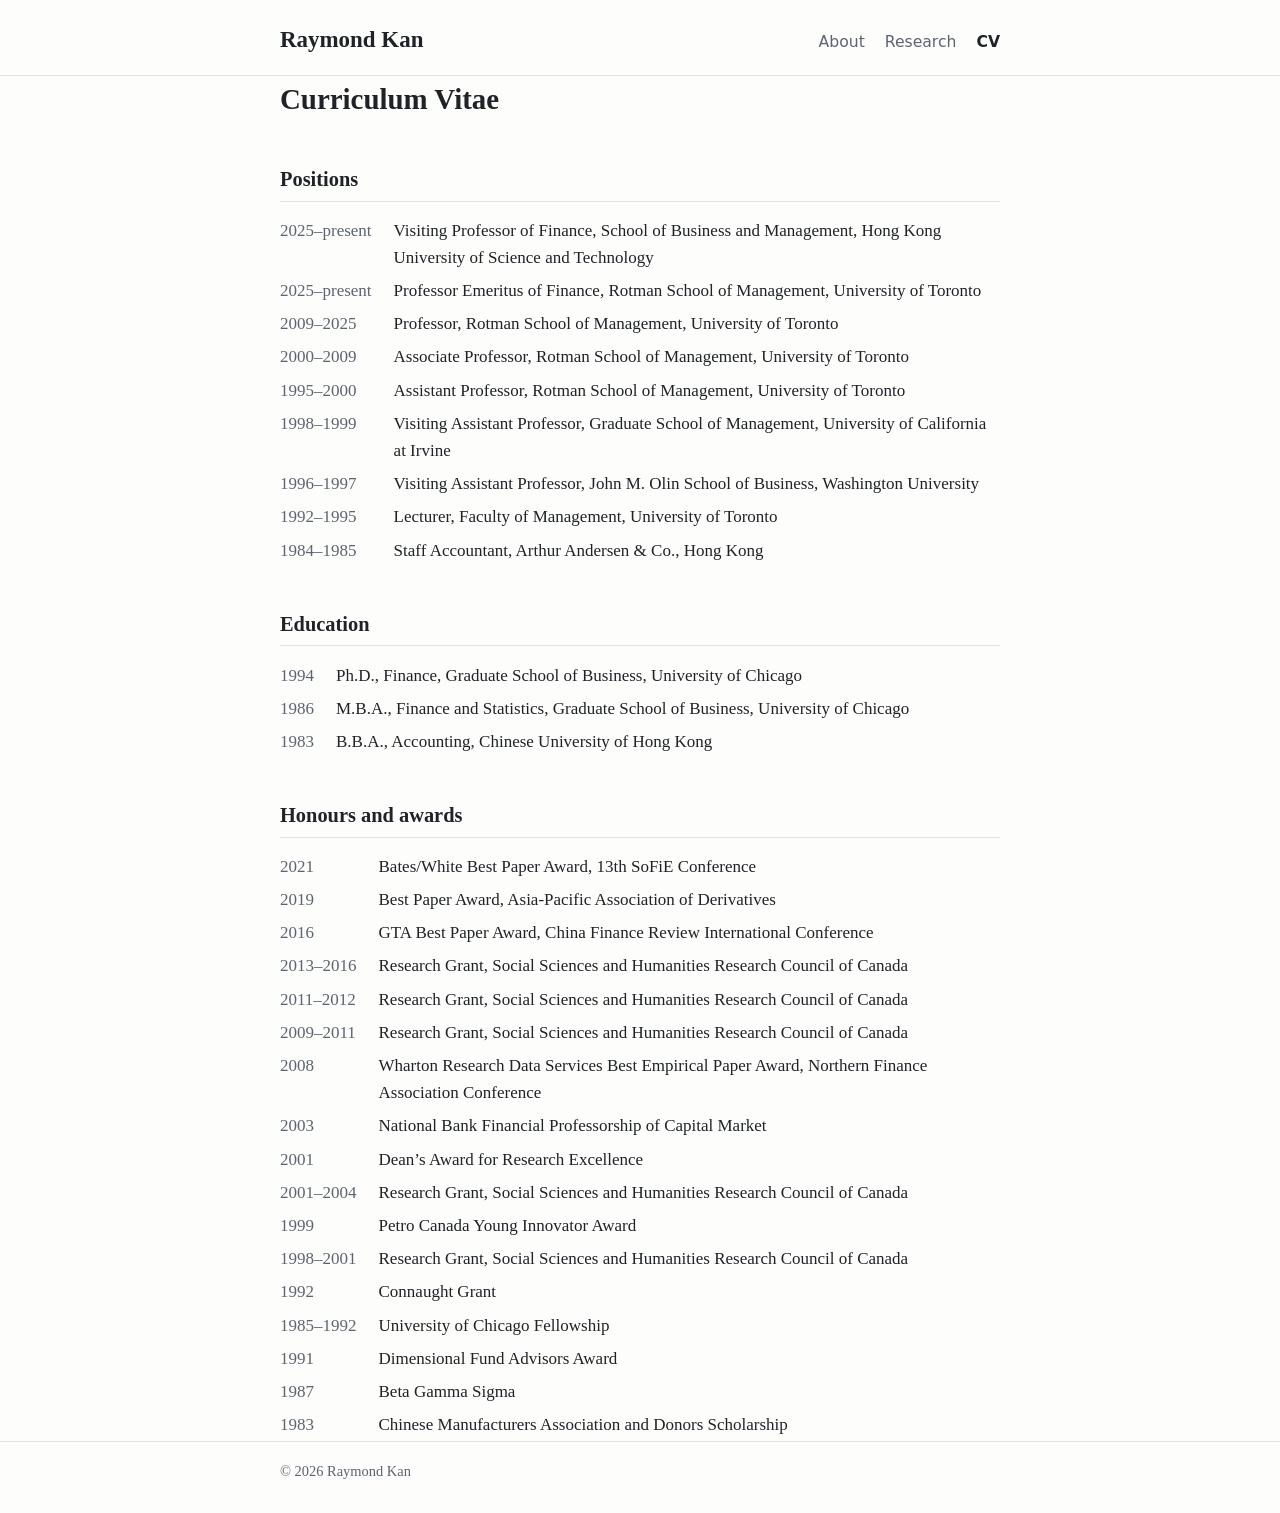
==== cv.html @ ef8ef122 "CV: HKUST School of Business and Management" ====
<!DOCTYPE html>
<html lang="en">
<head>
<meta charset="utf-8">
<meta name="viewport" content="width=device-width, initial-scale=1">
<title>CV | Raymond Kan</title>
<meta name="description" content="Raymond Kan, Professor Emeritus of Finance, Rotman School of Management, University of Toronto">
<link rel="stylesheet" href="style.css">
</head>
<body>
<header><div class="wrap bar">
  <a class="name" href="index.html">Raymond Kan</a>
  <nav><a href="index.html">About</a><a href="research.html">Research</a><a class="active" href="cv.html">CV</a></nav>
</div></header>
<main class="wrap">
  <h1>Curriculum Vitae</h1>

  <h2>Positions</h2>
  <table class="cv">
    <tr><td>2025&ndash;present</td><td>Visiting Professor of Finance, School of Business and Management, Hong Kong University of Science and Technology</td></tr>
    <tr><td>2025&ndash;present</td><td>Professor Emeritus of Finance, Rotman School of Management, University of Toronto</td></tr>
    <tr><td>2009&ndash;2025</td><td>Professor, Rotman School of Management, University of Toronto</td></tr>
    <tr><td>2000&ndash;2009</td><td>Associate Professor, Rotman School of Management, University of Toronto</td></tr>
    <tr><td>1995&ndash;2000</td><td>Assistant Professor, Rotman School of Management, University of Toronto</td></tr>
    <tr><td>1998&ndash;1999</td><td>Visiting Assistant Professor, Graduate School of Management, University of California at Irvine</td></tr>
    <tr><td>1996&ndash;1997</td><td>Visiting Assistant Professor, John M. Olin School of Business, Washington University</td></tr>
    <tr><td>1992&ndash;1995</td><td>Lecturer, Faculty of Management, University of Toronto</td></tr>
    <tr><td>1984&ndash;1985</td><td>Staff Accountant, Arthur Andersen &amp; Co., Hong Kong</td></tr>
  </table>

  <h2>Education</h2>
  <table class="cv">
    <tr><td>1994</td><td>Ph.D., Finance, Graduate School of Business, University of Chicago</td></tr>
    <tr><td>1986</td><td>M.B.A., Finance and Statistics, Graduate School of Business, University of Chicago</td></tr>
    <tr><td>1983</td><td>B.B.A., Accounting, Chinese University of Hong Kong</td></tr>
  </table>

  <h2>Honours and awards</h2>
  <table class="cv">
    <tr><td>2021</td><td>Bates/White Best Paper Award, 13th SoFiE Conference</td></tr>
    <tr><td>2019</td><td>Best Paper Award, Asia-Pacific Association of Derivatives</td></tr>
    <tr><td>2016</td><td>GTA Best Paper Award, China Finance Review International Conference</td></tr>
    <tr><td>2013&ndash;2016</td><td>Research Grant, Social Sciences and Humanities Research Council of Canada</td></tr>
    <tr><td>2011&ndash;2012</td><td>Research Grant, Social Sciences and Humanities Research Council of Canada</td></tr>
    <tr><td>2009&ndash;2011</td><td>Research Grant, Social Sciences and Humanities Research Council of Canada</td></tr>
    <tr><td>2008</td><td>Wharton Research Data Services Best Empirical Paper Award, Northern Finance Association Conference</td></tr>
    <tr><td>2003</td><td>National Bank Financial Professorship of Capital Market</td></tr>
    <tr><td>2001</td><td>Dean&rsquo;s Award for Research Excellence</td></tr>
    <tr><td>2001&ndash;2004</td><td>Research Grant, Social Sciences and Humanities Research Council of Canada</td></tr>
    <tr><td>1999</td><td>Petro Canada Young Innovator Award</td></tr>
    <tr><td>1998&ndash;2001</td><td>Research Grant, Social Sciences and Humanities Research Council of Canada</td></tr>
    <tr><td>1992</td><td>Connaught Grant</td></tr>
    <tr><td>1985&ndash;1992</td><td>University of Chicago Fellowship</td></tr>
    <tr><td>1991</td><td>Dimensional Fund Advisors Award</td></tr>
    <tr><td>1987</td><td>Beta Gamma Sigma</td></tr>
    <tr><td>1983</td><td>Chinese Manufacturers Association and Donors Scholarship</td></tr>
  </table>
</main>
<footer><div class="wrap">&copy; <span id="y"></span> Raymond Kan</div></footer>
<script>document.getElementById("y").textContent=new Date().getFullYear()</script>
</body>
</html>
---- style.css ----
:root{--bg:#fdfdfb;--fg:#1f2328;--muted:#5b6470;--line:#e3e3de;--accent:#1d4e89;--card:#fff}
@media (prefers-color-scheme:dark){:root{--bg:#15171a;--fg:#e6e6e3;--muted:#9aa3ad;--line:#2c3036;--accent:#8cb4e8;--card:#1b1e22}}
*{box-sizing:border-box}
html{font-size:17px}
body{margin:0;background:var(--bg);color:var(--fg);font-family:Georgia,"Times New Roman",serif;line-height:1.6}
a{color:var(--accent);text-decoration:none}a:hover{text-decoration:underline}
header{border-bottom:1px solid var(--line)}
.wrap{max-width:760px;margin:0 auto;padding:0 20px}
.bar{display:flex;flex-wrap:wrap;align-items:baseline;justify-content:space-between;gap:8px 24px;padding:22px 20px 16px}
.name{font-size:1.35rem;font-weight:bold;color:var(--fg)}
nav a{margin-left:20px;font-family:system-ui,-apple-system,"Segoe UI",sans-serif;font-size:.92rem;color:var(--muted)}
nav a:first-child{margin-left:0}
nav a.active{color:var(--fg);font-weight:600}
main{padding:36px 0 48px}
h1{font-size:1.7rem;margin:0 0 .3em}
h2{font-size:1.2rem;margin:2em 0 .6em;padding-bottom:.25em;border-bottom:1px solid var(--line)}
.intro{display:flex;gap:28px;align-items:flex-start}
.intro img{width:150px;height:180px;object-fit:cover;border-radius:4px;border:1px solid var(--line);background:var(--card)}
.meta{color:var(--muted);margin:0 0 1em}
.paper{margin:0 0 1.4em}
.paper .title{font-weight:bold}
.paper .info{color:var(--muted);font-size:.93rem}
.paper .links a{font-family:system-ui,sans-serif;font-size:.82rem;margin-right:12px}
details{display:inline}
details summary{cursor:pointer;display:inline;font-family:system-ui,sans-serif;font-size:.82rem;color:var(--accent)}
details p{font-size:.93rem;margin:.5em 0 0}
footer{border-top:1px solid var(--line);color:var(--muted);font-size:.85rem;padding:18px 0 30px}
@media (max-width:560px){.intro{flex-direction:column}nav a{margin-left:14px}}
table.cv{border-collapse:collapse;width:100%}
table.cv td{vertical-align:top;padding:3px 0}
table.cv td:first-child{white-space:nowrap;color:var(--muted);padding-right:22px;width:1%}
.paper .links a{margin-right:14px}
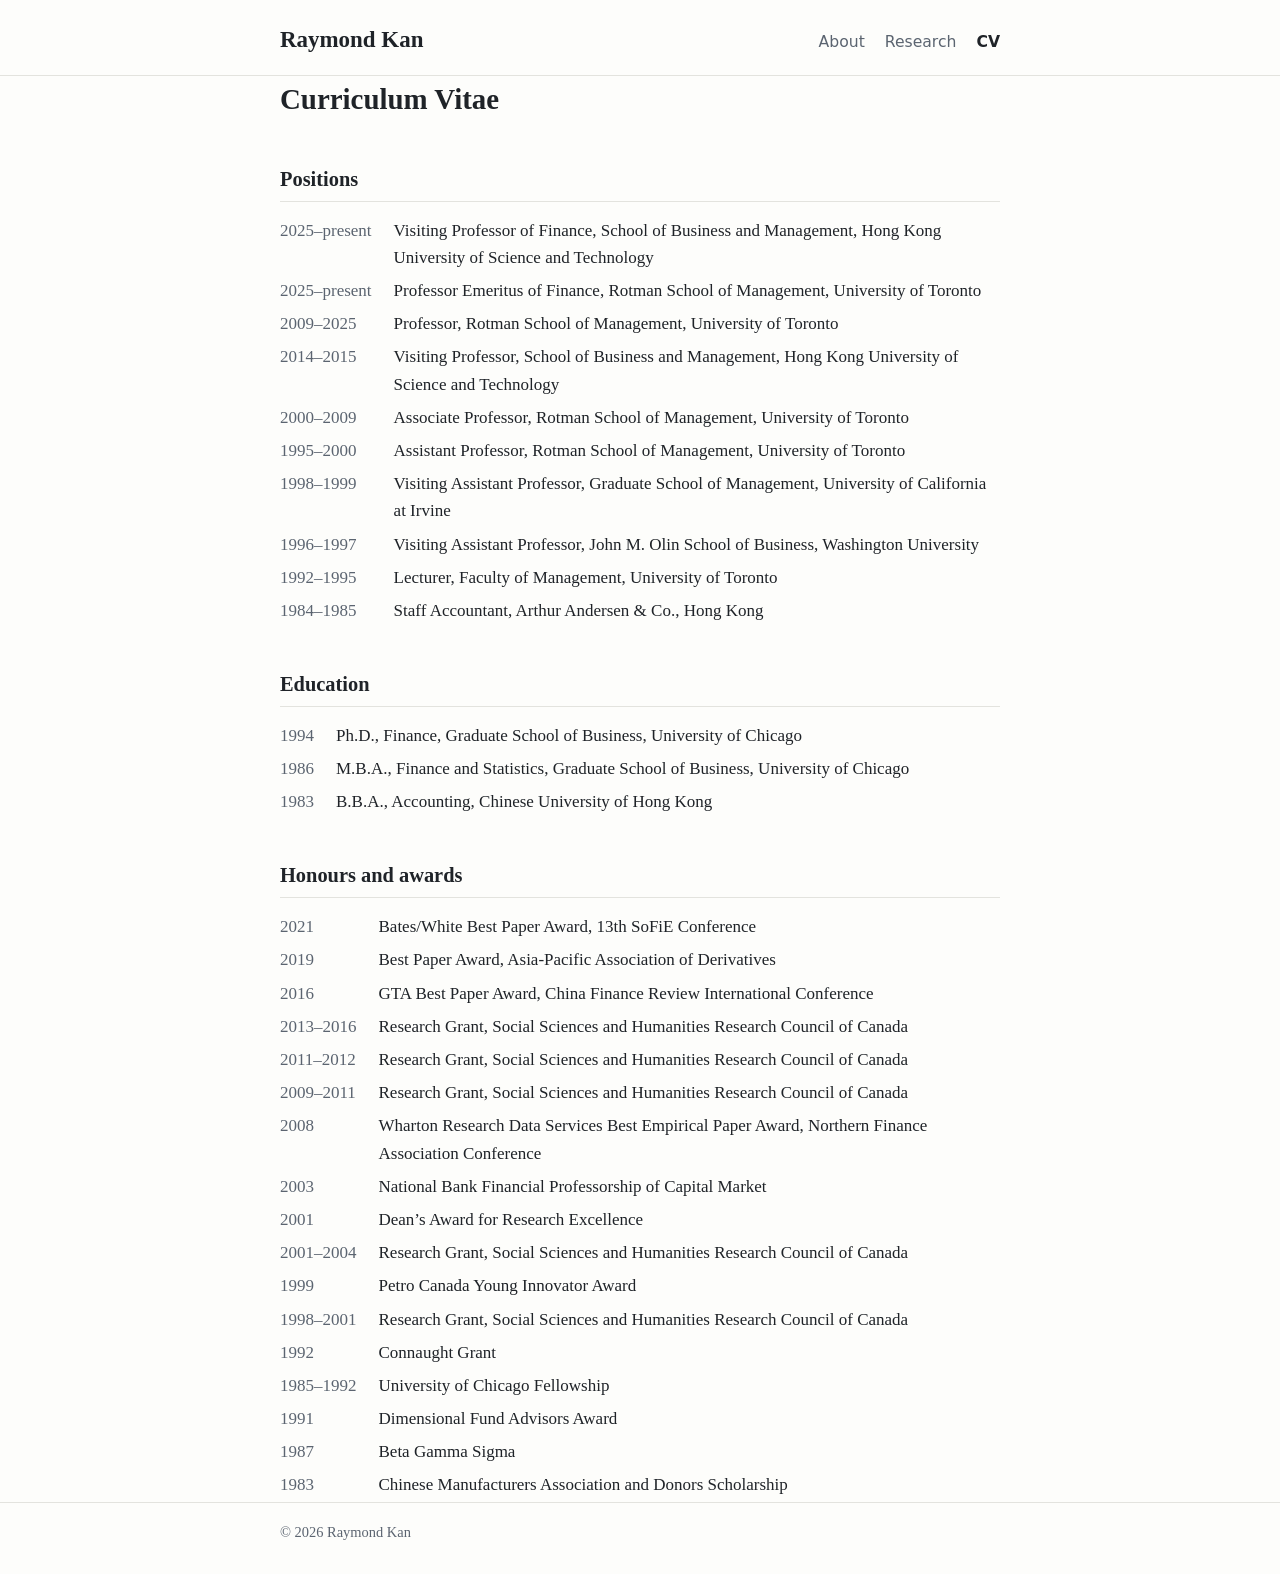
==== commit 47beb44e: "CV: add 2014-2015 HKUST visiting position" ====
--- a/cv.html
+++ b/cv.html
@@ -20,6 +20,7 @@
     <tr><td>2025&ndash;present</td><td>Visiting Professor of Finance, School of Business and Management, Hong Kong University of Science and Technology</td></tr>
     <tr><td>2025&ndash;present</td><td>Professor Emeritus of Finance, Rotman School of Management, University of Toronto</td></tr>
     <tr><td>2009&ndash;2025</td><td>Professor, Rotman School of Management, University of Toronto</td></tr>
+    <tr><td>2014&ndash;2015</td><td>Visiting Professor, School of Business and Management, Hong Kong University of Science and Technology</td></tr>
     <tr><td>2000&ndash;2009</td><td>Associate Professor, Rotman School of Management, University of Toronto</td></tr>
     <tr><td>1995&ndash;2000</td><td>Assistant Professor, Rotman School of Management, University of Toronto</td></tr>
     <tr><td>1998&ndash;1999</td><td>Visiting Assistant Professor, Graduate School of Management, University of California at Irvine</td></tr>
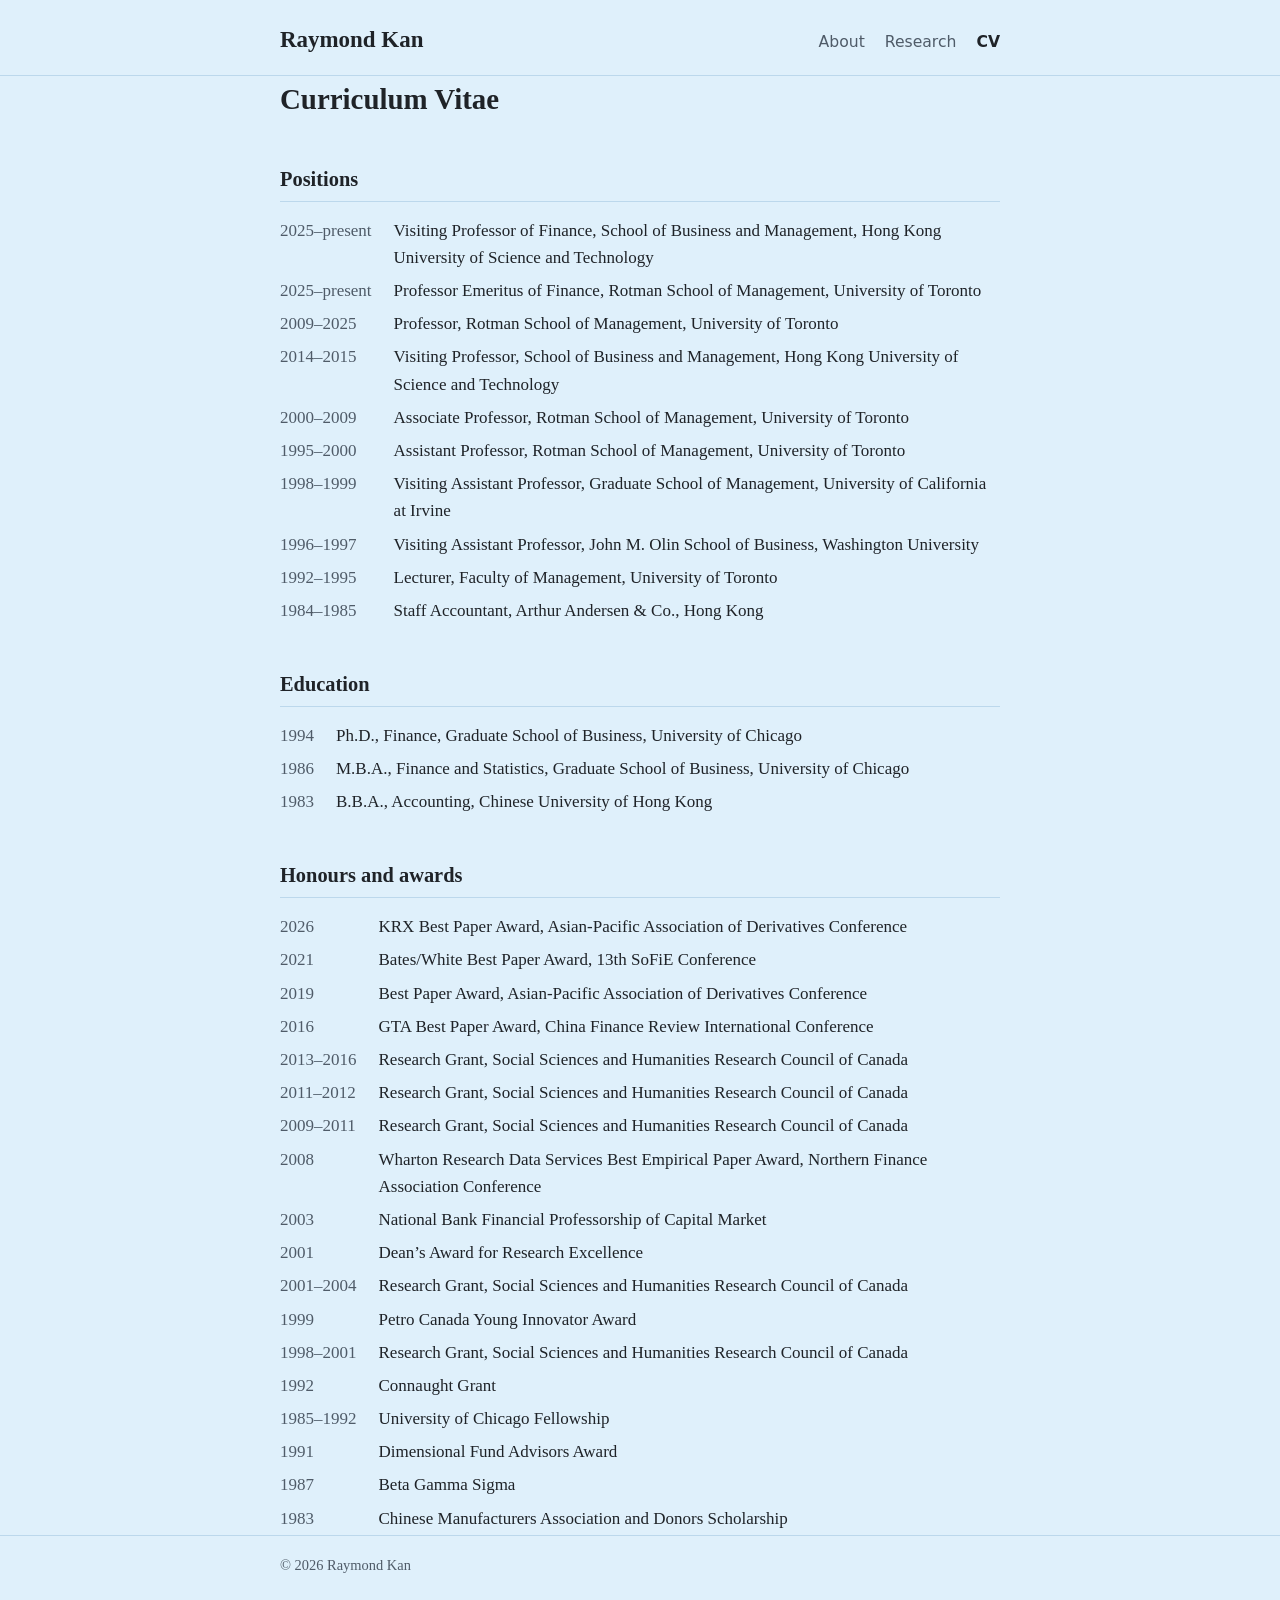
==== commit ca7d2b19: "CV: 2026 KRX Best Paper Award; APAD conference name" ====
--- a/cv.html
+++ b/cv.html
@@ -38,8 +38,9 @@
 
   <h2>Honours and awards</h2>
   <table class="cv">
+    <tr><td>2026</td><td>KRX Best Paper Award, Asian-Pacific Association of Derivatives Conference</td></tr>
     <tr><td>2021</td><td>Bates/White Best Paper Award, 13th SoFiE Conference</td></tr>
-    <tr><td>2019</td><td>Best Paper Award, Asia-Pacific Association of Derivatives</td></tr>
+    <tr><td>2019</td><td>Best Paper Award, Asian-Pacific Association of Derivatives Conference</td></tr>
     <tr><td>2016</td><td>GTA Best Paper Award, China Finance Review International Conference</td></tr>
     <tr><td>2013&ndash;2016</td><td>Research Grant, Social Sciences and Humanities Research Council of Canada</td></tr>
     <tr><td>2011&ndash;2012</td><td>Research Grant, Social Sciences and Humanities Research Council of Canada</td></tr>
--- a/style.css
+++ b/style.css
@@ -1,5 +1,5 @@
-:root{--bg:#fdfdfb;--fg:#1f2328;--muted:#5b6470;--line:#e3e3de;--accent:#1d4e89;--card:#fff}
-@media (prefers-color-scheme:dark){:root{--bg:#15171a;--fg:#e6e6e3;--muted:#9aa3ad;--line:#2c3036;--accent:#8cb4e8;--card:#1b1e22}}
+:root{--bg:#dff0fb;--fg:#1f2328;--muted:#4f5b68;--line:#bcd8ec;--accent:#1d4e89;--card:#fff}
+@media (prefers-color-scheme:dark){:root{--bg:#0f1c2b;--fg:#e6e6e3;--muted:#a3afbd;--line:#243649;--accent:#8cb4e8;--card:#1b1e22}}
 *{box-sizing:border-box}
 html{font-size:17px}
 body{margin:0;background:var(--bg);color:var(--fg);font-family:Georgia,"Times New Roman",serif;line-height:1.6}
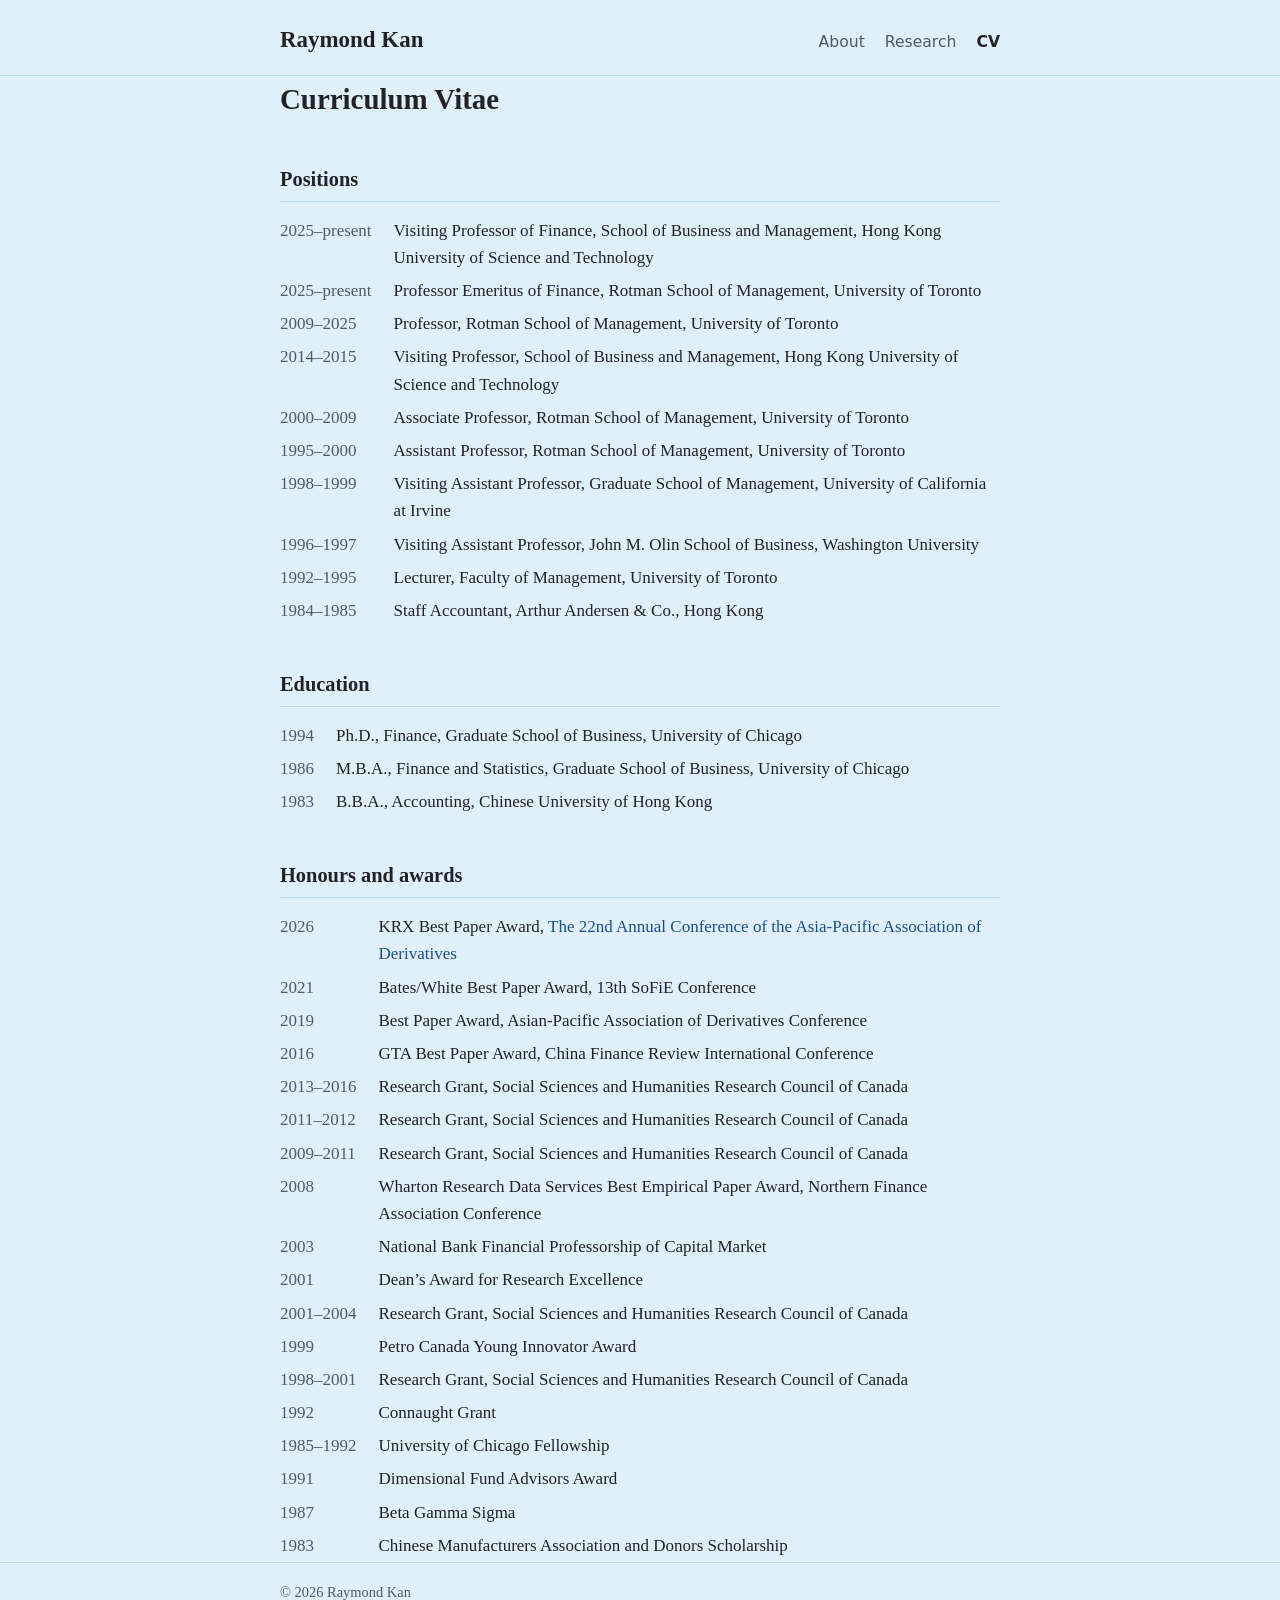
==== commit 2706dadc: "CV: 2026 award conference name and link" ====
--- a/cv.html
+++ b/cv.html
@@ -38,7 +38,7 @@
 
   <h2>Honours and awards</h2>
   <table class="cv">
-    <tr><td>2026</td><td>KRX Best Paper Award, Asian-Pacific Association of Derivatives Conference</td></tr>
+    <tr><td>2026</td><td>KRX Best Paper Award, <a href="https://www.kdajdqs.org/eng/paper">The 22nd Annual Conference of the Asia-Pacific Association of Derivatives</a></td></tr>
     <tr><td>2021</td><td>Bates/White Best Paper Award, 13th SoFiE Conference</td></tr>
     <tr><td>2019</td><td>Best Paper Award, Asian-Pacific Association of Derivatives Conference</td></tr>
     <tr><td>2016</td><td>GTA Best Paper Award, China Finance Review International Conference</td></tr>
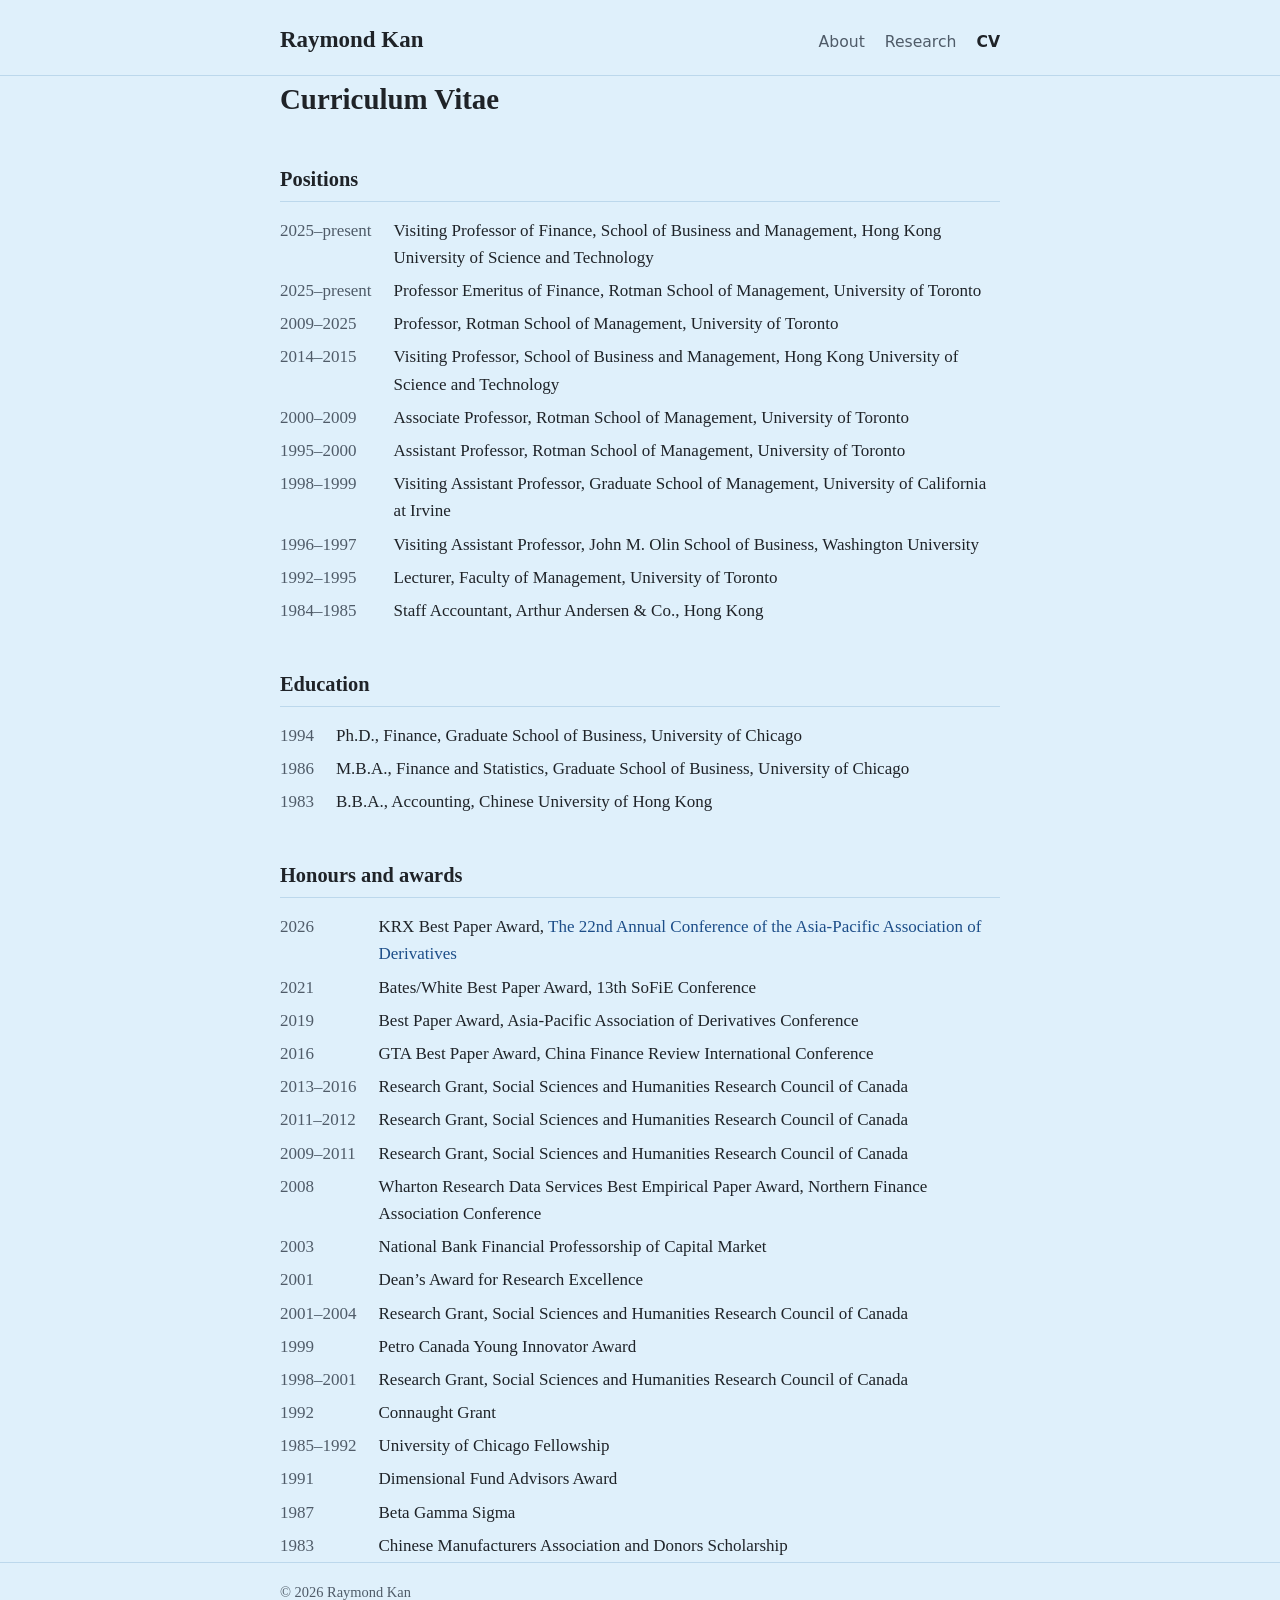
==== commit f34d6119: "Elevator Action top-4 link; Asia-Pacific spelling" ====
--- a/cv.html
+++ b/cv.html
@@ -40,7 +40,7 @@
   <table class="cv">
     <tr><td>2026</td><td>KRX Best Paper Award, <a href="https://www.kdajdqs.org/eng/paper">The 22nd Annual Conference of the Asia-Pacific Association of Derivatives</a></td></tr>
     <tr><td>2021</td><td>Bates/White Best Paper Award, 13th SoFiE Conference</td></tr>
-    <tr><td>2019</td><td>Best Paper Award, Asian-Pacific Association of Derivatives Conference</td></tr>
+    <tr><td>2019</td><td>Best Paper Award, Asia-Pacific Association of Derivatives Conference</td></tr>
     <tr><td>2016</td><td>GTA Best Paper Award, China Finance Review International Conference</td></tr>
     <tr><td>2013&ndash;2016</td><td>Research Grant, Social Sciences and Humanities Research Council of Canada</td></tr>
     <tr><td>2011&ndash;2012</td><td>Research Grant, Social Sciences and Humanities Research Council of Canada</td></tr>
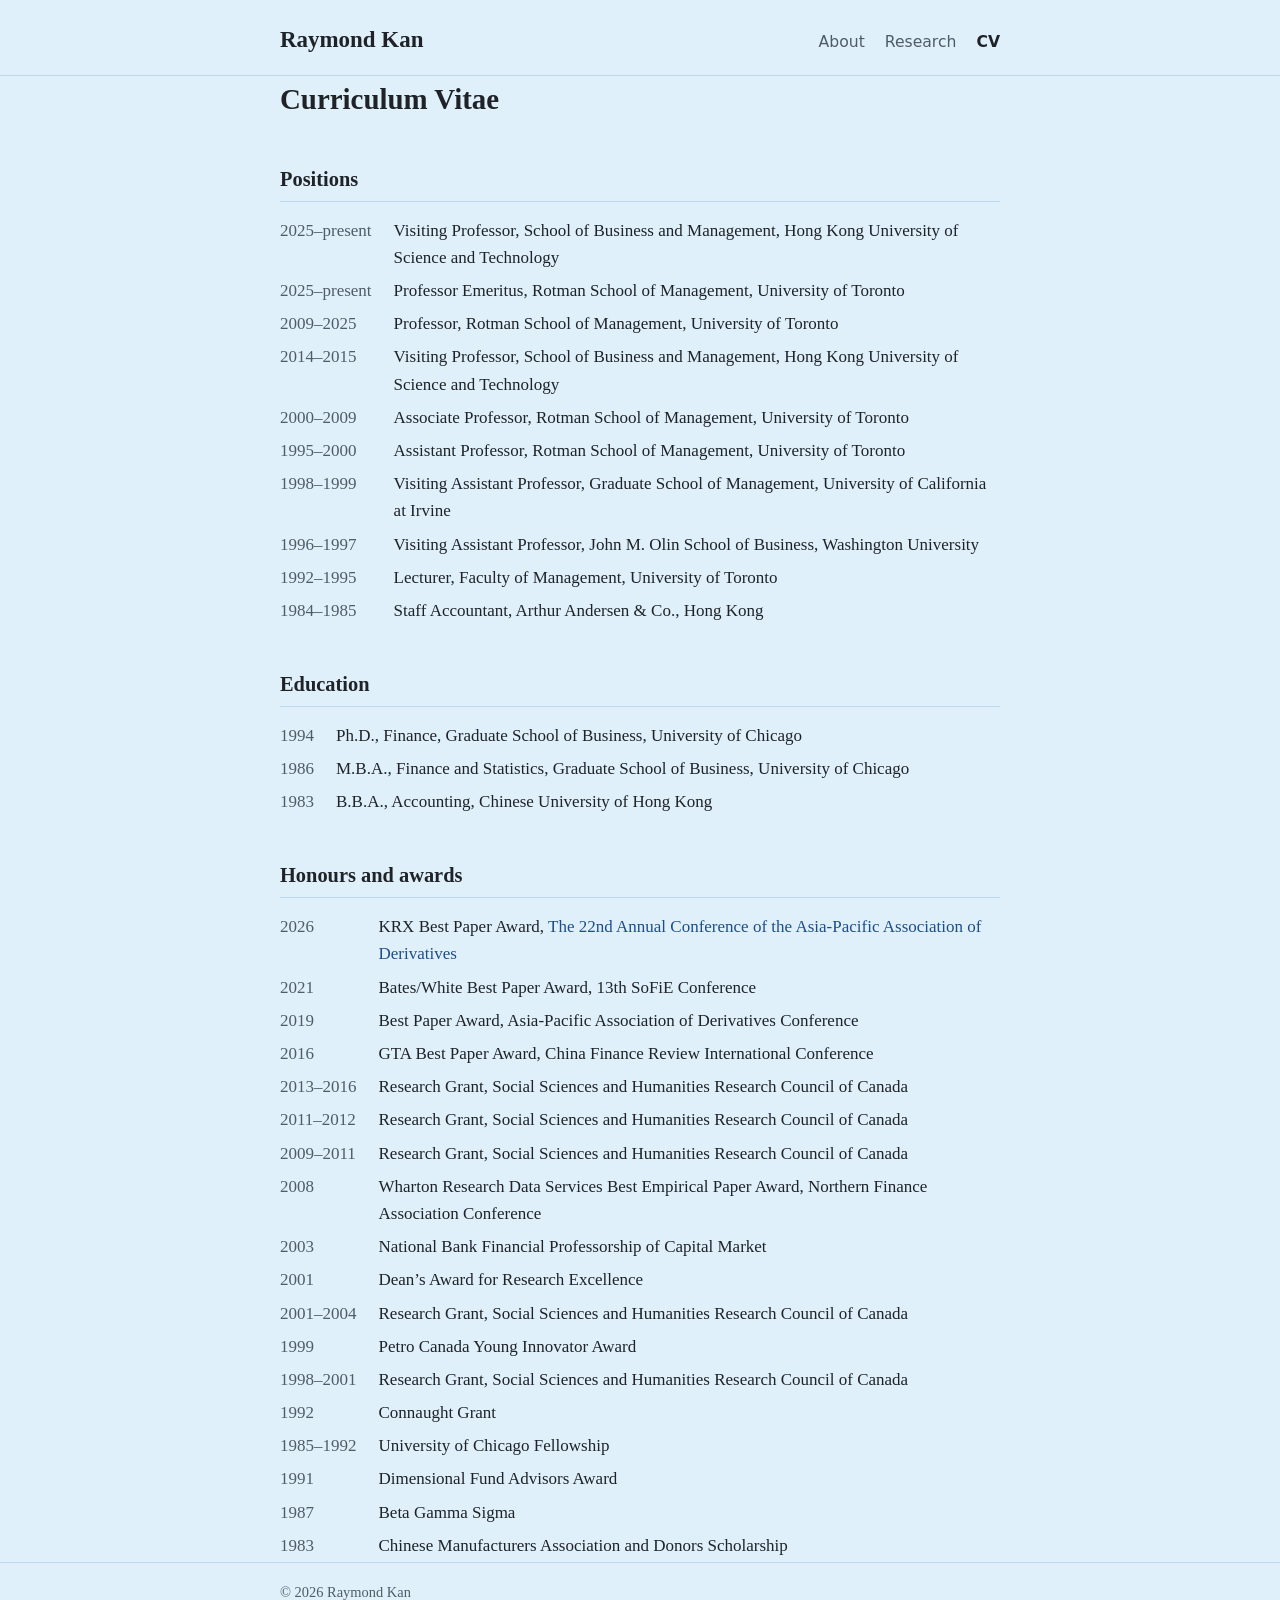
==== commit 3f2bf9ed: "CV: shorten Professor Emeritus and Visiting Professor titles" ====
--- a/cv.html
+++ b/cv.html
@@ -17,8 +17,8 @@
 
   <h2>Positions</h2>
   <table class="cv">
-    <tr><td>2025&ndash;present</td><td>Visiting Professor of Finance, School of Business and Management, Hong Kong University of Science and Technology</td></tr>
-    <tr><td>2025&ndash;present</td><td>Professor Emeritus of Finance, Rotman School of Management, University of Toronto</td></tr>
+    <tr><td>2025&ndash;present</td><td>Visiting Professor, School of Business and Management, Hong Kong University of Science and Technology</td></tr>
+    <tr><td>2025&ndash;present</td><td>Professor Emeritus, Rotman School of Management, University of Toronto</td></tr>
     <tr><td>2009&ndash;2025</td><td>Professor, Rotman School of Management, University of Toronto</td></tr>
     <tr><td>2014&ndash;2015</td><td>Visiting Professor, School of Business and Management, Hong Kong University of Science and Technology</td></tr>
     <tr><td>2000&ndash;2009</td><td>Associate Professor, Rotman School of Management, University of Toronto</td></tr>
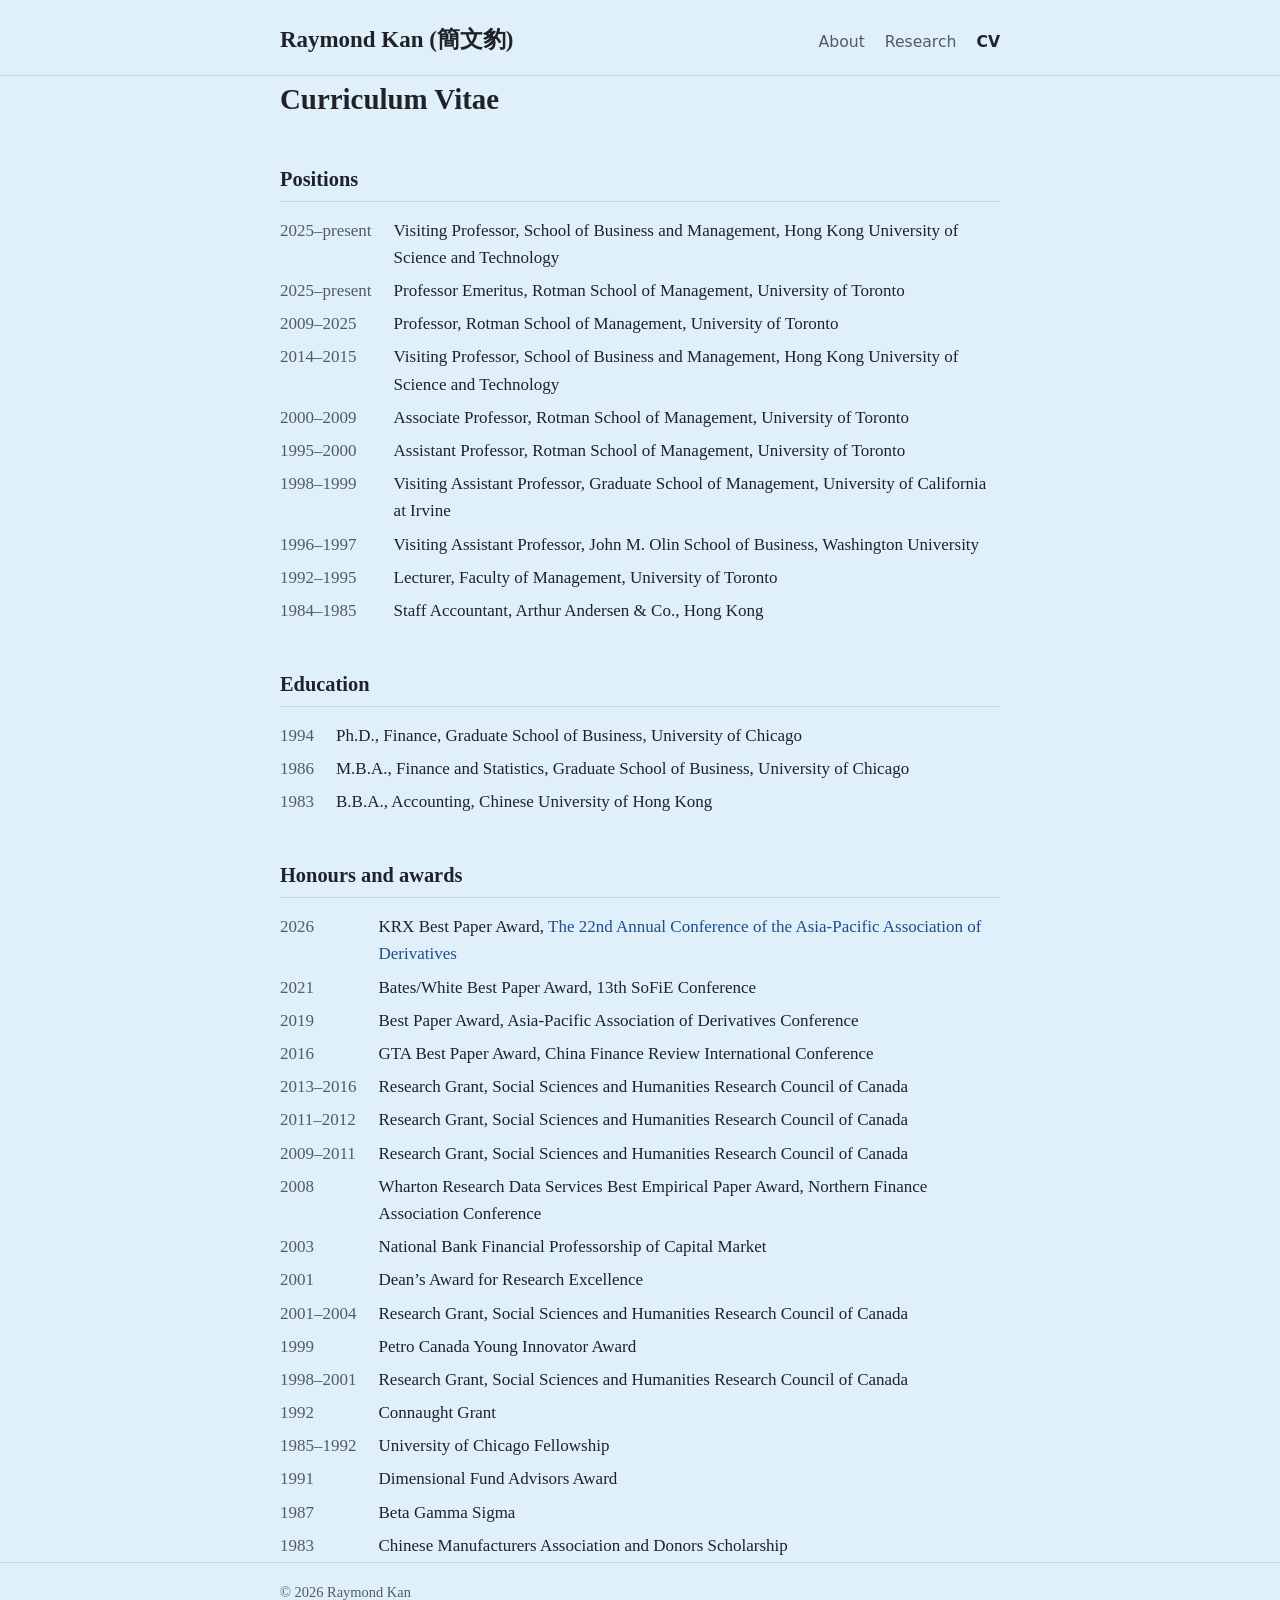
==== commit cdb36da0: "Chinese name in header, remove About h1, sticky header" ====
--- a/cv.html
+++ b/cv.html
@@ -9,7 +9,7 @@
 </head>
 <body>
 <header><div class="wrap bar">
-  <a class="name" href="index.html">Raymond Kan</a>
+  <a class="name" href="index.html">Raymond Kan <span lang="zh-Hant">(簡文豹)</span></a>
   <nav><a href="index.html">About</a><a href="research.html">Research</a><a class="active" href="cv.html">CV</a></nav>
 </div></header>
 <main class="wrap">
--- a/style.css
+++ b/style.css
@@ -4,7 +4,8 @@
 html{font-size:17px}
 body{margin:0;background:var(--bg);color:var(--fg);font-family:Georgia,"Times New Roman",serif;line-height:1.6}
 a{color:var(--accent);text-decoration:none}a:hover{text-decoration:underline}
-header{border-bottom:1px solid var(--line)}
+header{border-bottom:1px solid var(--line);position:sticky;top:0;z-index:10;background:var(--bg)}
+html{scroll-padding-top:90px}
 .wrap{max-width:760px;margin:0 auto;padding:0 20px}
 .bar{display:flex;flex-wrap:wrap;align-items:baseline;justify-content:space-between;gap:8px 24px;padding:22px 20px 16px}
 .name{font-size:1.35rem;font-weight:bold;color:var(--fg)}
